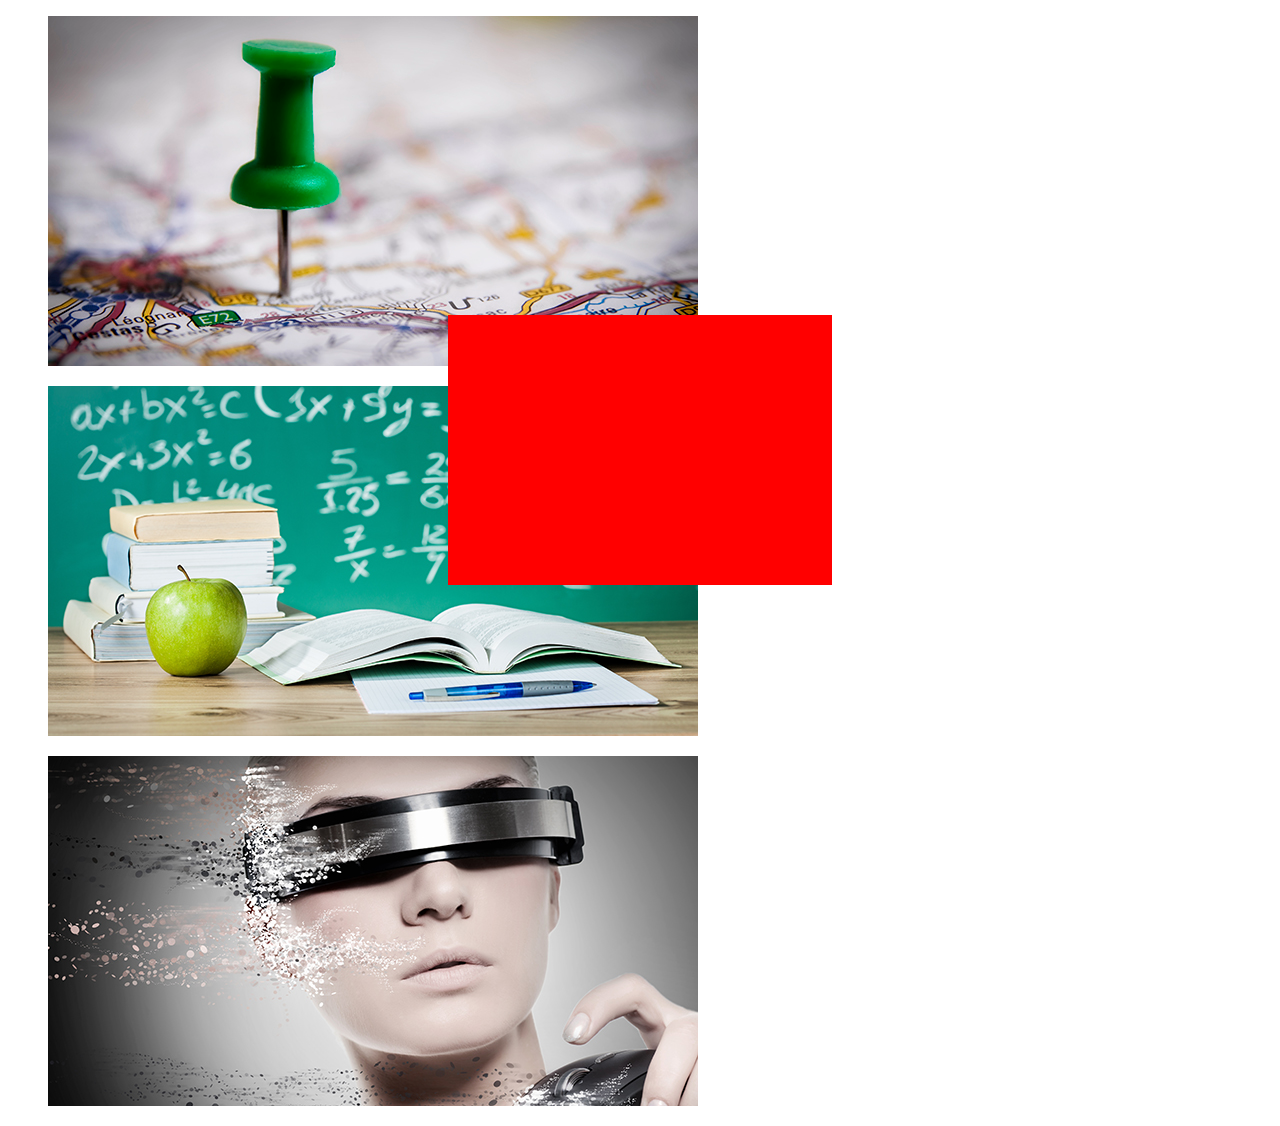
==== 16-transformacja/index.html @ 6870dbbb "transformacje power rangers" ====
<!DOCTYPE html>
<html lang="en">
<head>
    <meta charset="UTF-8">
    <title>transformacja power rangers</title>
    <link rel="stylesheet" href="css/style.css">
</head>

<body>

    <figure class="transform transform-rotate">

        <img src="img/image1.jpg" alt="">

    </figure>
    <figure class="transform transform-translate">

        <img src="img/image2.jpg" alt="">

    </figure>

    <figure class="transform transform-scale">

        <img src="img/image3.jpg" alt="">

    </figure>

    <div class="center"></div>

</body>
</html>
---- 16-transformacja/css/style.css ----
.transform {
    position: relative;
    transition: all 1s;

}

.transform-rotate:hover {
    transform: rotate(45deg);
    transform-origin: 0% 0%;

}

.transform-translate:hover {
    transform: translate(100px, 100px);
}


.transform-scale:hover {

    transform: scale(1.2);
    transform-origin: 0% 0%;
}

.center {

    width: 30%;
    height: 30%;
    position: absolute;
    z-index: 3;
    background-color: red;
    left: 50%;
    top: 50%;
    transform: translate(-50%, -50%);
}
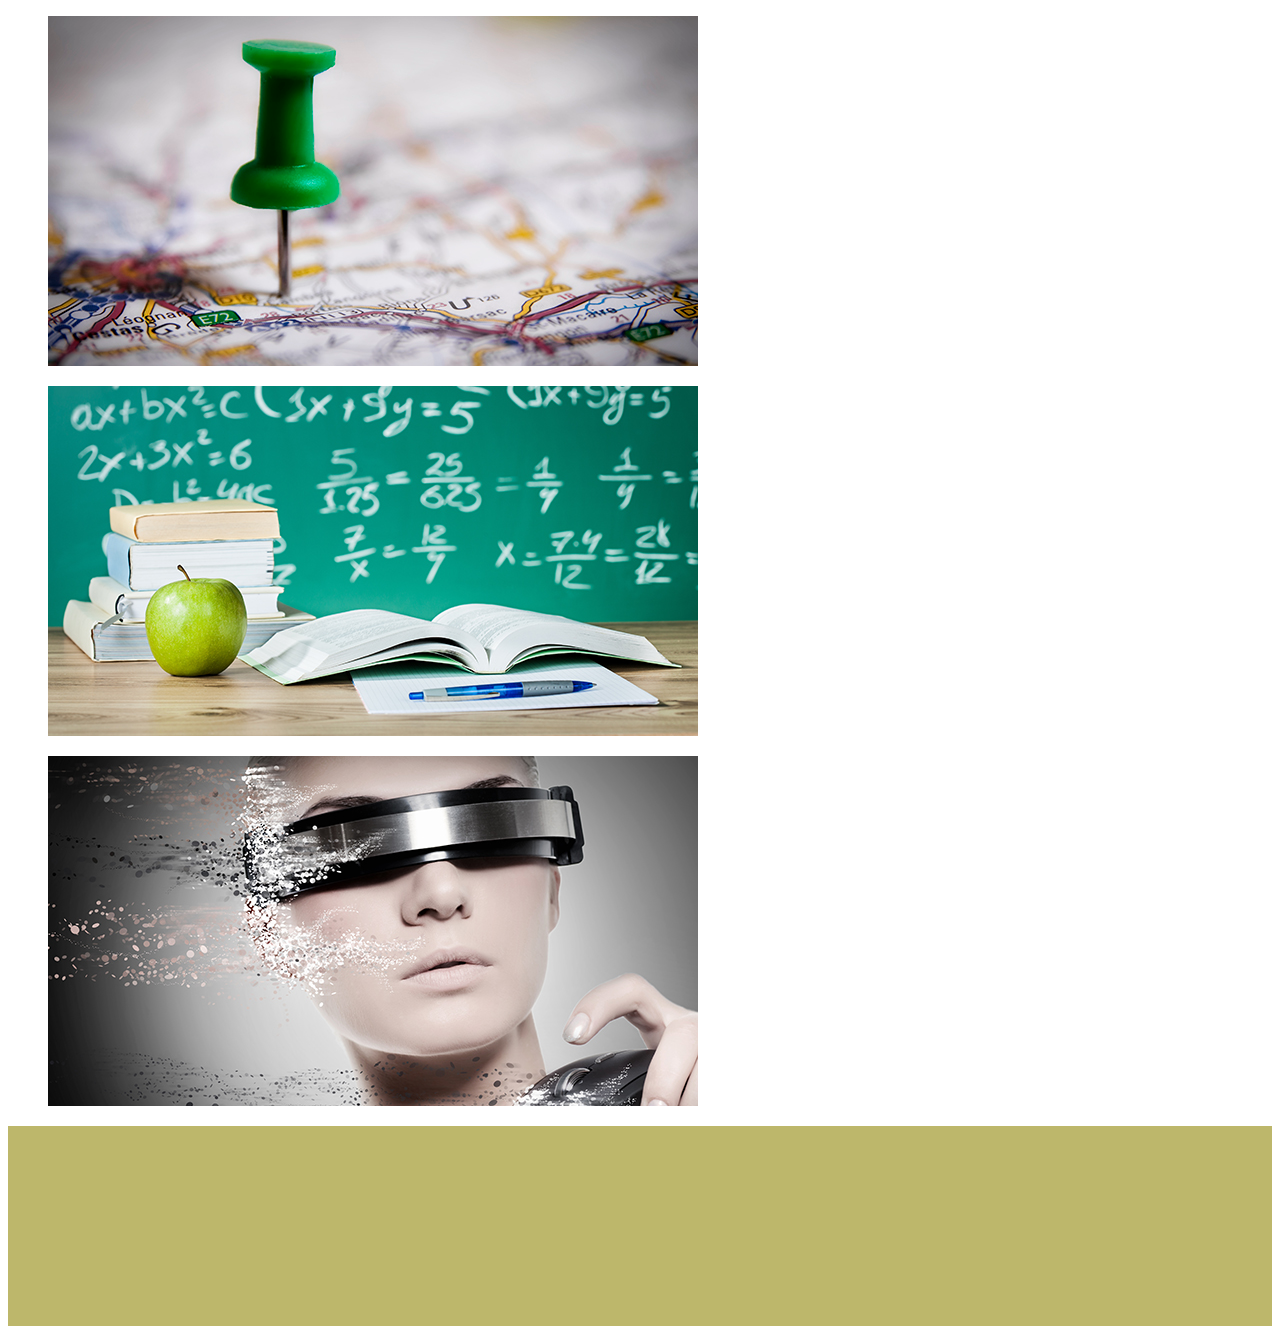
==== commit 6237e788: "animacja" ====
--- a/16-transformacja/index.html
+++ b/16-transformacja/index.html
@@ -25,7 +25,8 @@
 
     </figure>
 
-    <div class="center"></div>
+<!--    <div class="center"></div>-->
 
+<div class="animate"></div>
 </body>
 </html>--- a/16-transformacja/css/style.css
+++ b/16-transformacja/css/style.css
@@ -32,3 +32,32 @@
     top: 50%;
     transform: translate(-50%, -50%);
 }
+
+.animate {
+    
+    height: 200px;
+    background-color: darkkhaki;
+    animation: resize 6s steps(6,start) 2s forwards;
+/*
+    animation-name: resize;
+    animation-duration: 6s;
+    animation-iteration-count: 1;
+    animation-delay: 2s;
+    animation-fill-mode: forwards;
+*/
+}
+
+@keyframes resize {
+    0% {
+        width: 100%;
+        transform: translateX(0);
+    }
+    50% {
+        width: 50%;
+        transform: translateX(200);
+    }
+    100% {
+        width: 75%;
+        transform: translateX(-300px);
+    }
+}